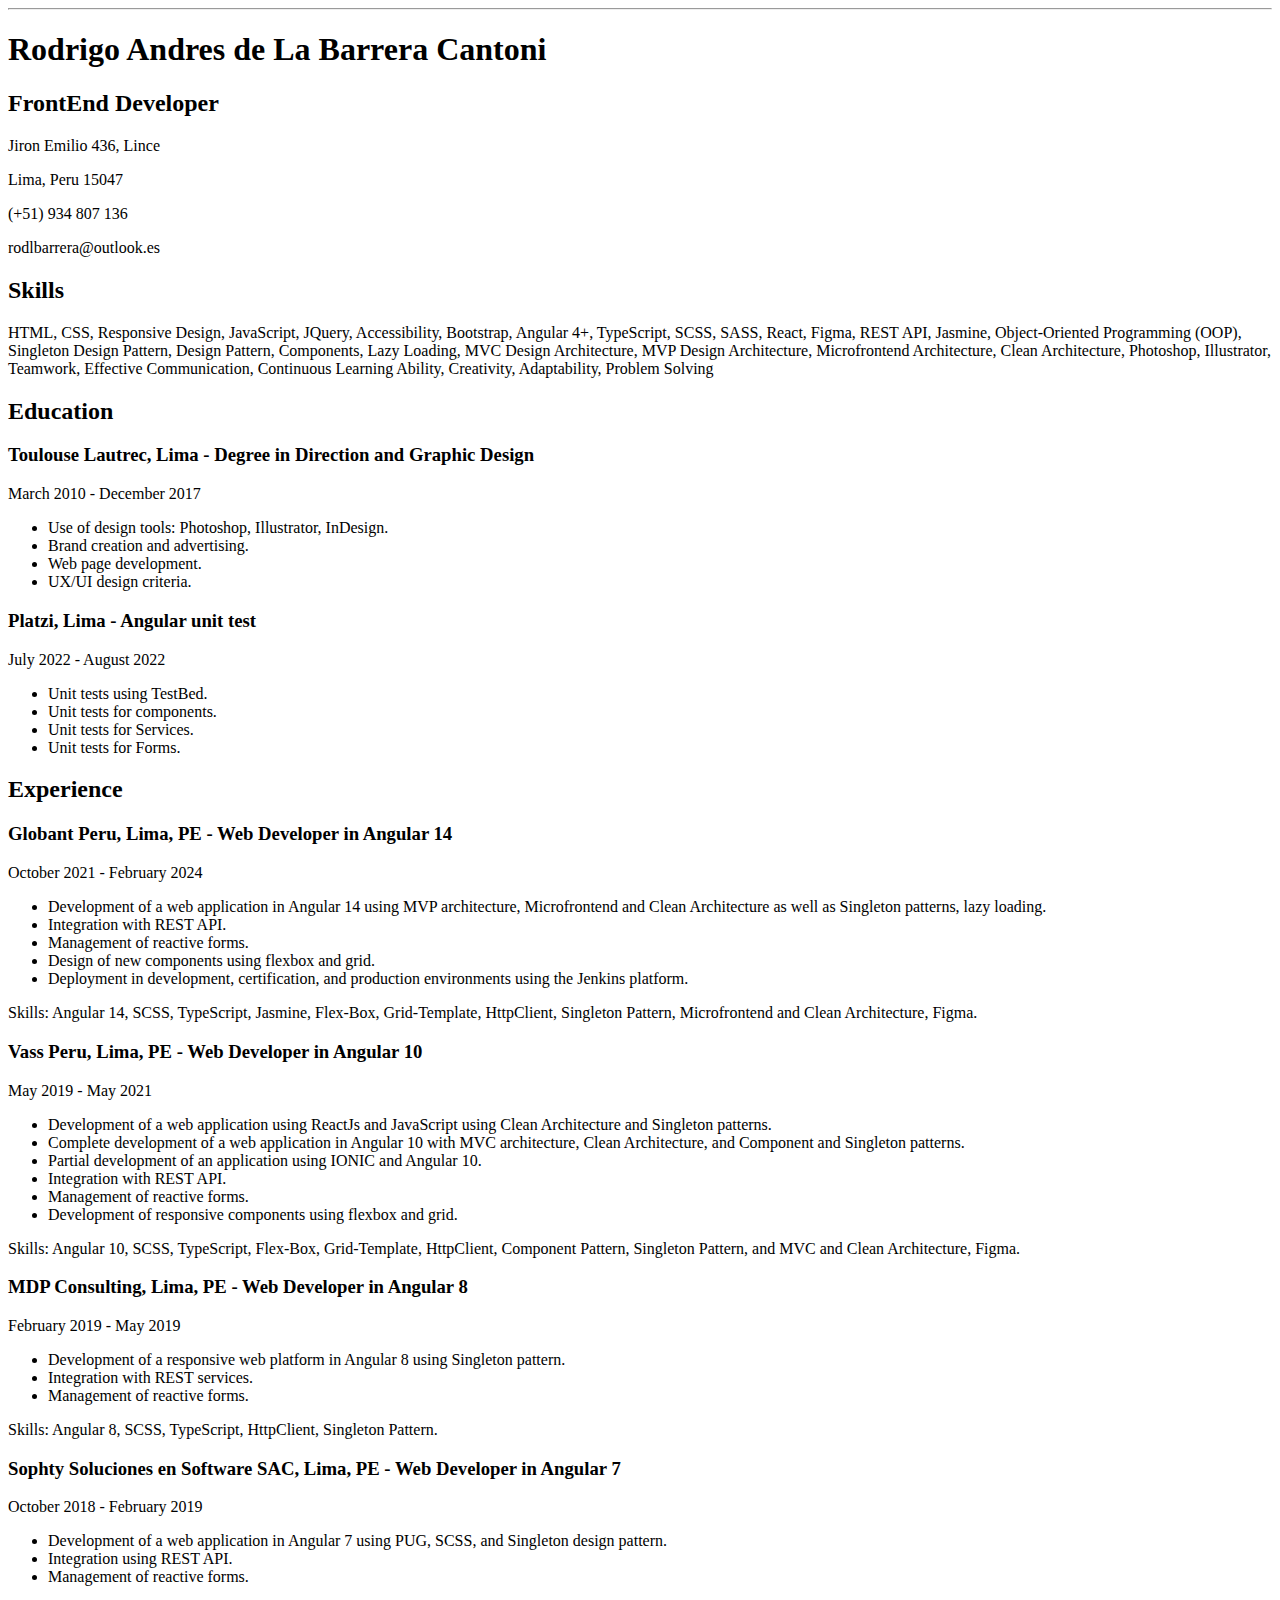
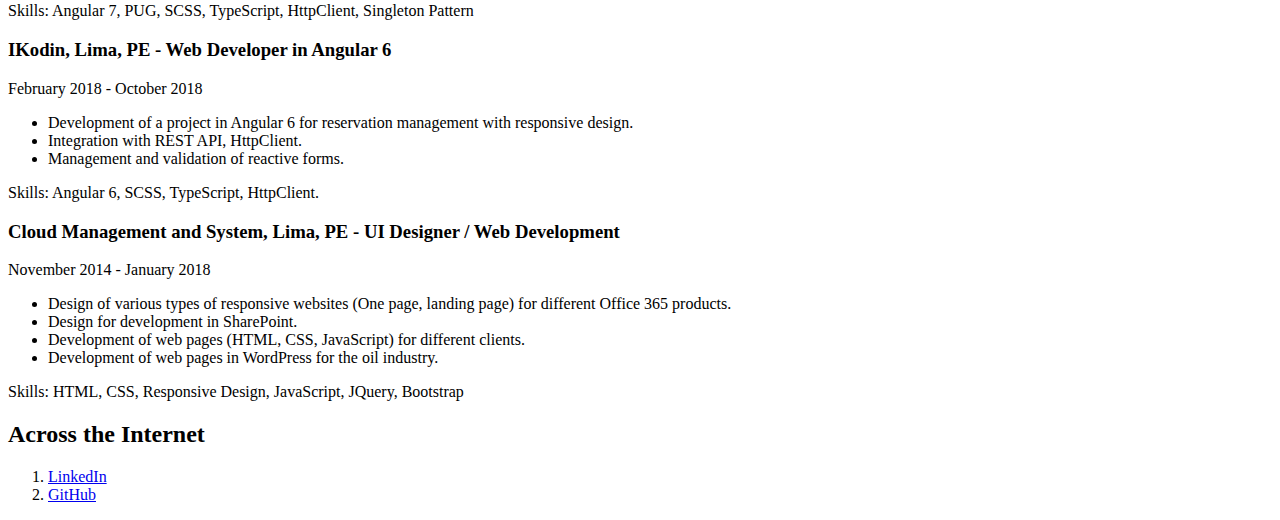
==== index.html @ b1cdea28 "create html strure / add cv information" ====
<!DOCTYPE html>
<html lang="en">
<head>
    <meta charset="UTF-8">
    <meta name="viewport" content="width=device-width, initial-scale=1.0">
    <title>Single Page CV</title>
</head>
<body>
    <hr class="separator">
    <h1>Rodrigo Andres de La Barrera Cantoni</h1>
    <section id="personal-information">
        <h2>FrontEnd Developer</h2>
        <p>Jiron Emilio 436, Lince</p>
        <p>Lima, Peru 15047</p>
        <p>(+51) 934 807 136</p>
        <p>rodlbarrera@outlook.es</p>
    </section>
    <section id="skills">
        <h2>Skills</h2>
        <p>HTML, CSS, Responsive Design, JavaScript, JQuery, Accessibility, Bootstrap, Angular 4+, TypeScript, SCSS, SASS, React, Figma, REST API, Jasmine, Object-Oriented Programming (OOP), Singleton Design Pattern, Design Pattern, Components, Lazy Loading, MVC Design Architecture, MVP Design Architecture, Microfrontend Architecture, Clean Architecture, Photoshop, Illustrator, Teamwork, Effective Communication, Continuous Learning Ability, Creativity, Adaptability, Problem Solving</p>
    </section>
    <section id="education">
        <h2>Education</h2>
        <section class="education">
            <h3>Toulouse Lautrec, Lima - Degree in Direction and Graphic Design</h3>
            <p>March 2010 - December 2017</p>
            <ul>
                <li>Use of design tools: Photoshop, Illustrator, InDesign.</li>
                <li>Brand creation and advertising.</li>
                <li>Web page development.</li>
                <li>UX/UI design criteria.</li>
            </ul>
        </section>
        <section class="education">
            <h3>Platzi, Lima - Angular unit test</h3>
            <p>July 2022 - August 2022</p>
            <ul>
                <li>Unit tests using TestBed.</li>
                <li>Unit tests for components.</li>
                <li>Unit tests for Services.</li>
                <li>Unit tests for Forms.</li>
            </ul>
        </section>
    </section> 
    <section id="experience">
        <h2>Experience</h2>
        <section class="experience">
            <h3>Globant Peru, Lima, PE - Web Developer in Angular 14</h3>
            <p>October 2021 - February 2024</p>
            <ul>
                <li>Development of a web application in Angular 14 using MVP architecture, Microfrontend and Clean Architecture as well as Singleton patterns, lazy loading.</li>
                <li>Integration with REST API.</li>
                <li>Management of reactive forms.</li>
                <li>Design of new components using flexbox and grid.</li>
                <li>Deployment in development, certification, and production environments using the Jenkins platform.</li>
            </ul>
            <p>Skills: Angular 14, SCSS, TypeScript, Jasmine, Flex-Box, Grid-Template, HttpClient, Singleton Pattern, Microfrontend and Clean Architecture, Figma.</p>
        </section>
        <section class="experience">
            <h3>Vass Peru, Lima, PE - Web Developer in Angular 10</h3>
            <p>May 2019 - May 2021</p>
            <ul>
                <li>Development of a web application using ReactJs and JavaScript using Clean Architecture and Singleton patterns.</li>
                <li>Complete development of a web application in Angular 10 with MVC architecture, Clean Architecture, and Component and Singleton patterns.</li>
                <li>Partial development of an application using IONIC and Angular 10.</li>
                <li>Integration with REST API.</li>
                <li>Management of reactive forms.</li>
                <li>Development of responsive components using flexbox and grid.</li>
            </ul>
            <p>Skills: Angular 10, SCSS, TypeScript, Flex-Box, Grid-Template, HttpClient, Component Pattern, Singleton Pattern, and MVC and Clean Architecture, Figma.</p>
        </section>
        <section class="experience">
            <h3>MDP Consulting, Lima, PE - Web Developer in Angular 8</h3>
            <p>February 2019 - May 2019</p>
            <ul>
                <li>Development of a responsive web platform in Angular 8 using Singleton pattern.</li>
                <li>Integration with REST services.</li>
                <li>Management of reactive forms.</li>
            </ul>
            <p>Skills: Angular 8, SCSS, TypeScript, HttpClient, Singleton Pattern.</p>
        </section>
        <section class="experience">
            <h3>Sophty Soluciones en Software SAC, Lima, PE - Web Developer in Angular 7</h3>
            <p>October 2018 - February 2019</p>
            <ul>
                <li>Development of a web application in Angular 7 using PUG, SCSS, and Singleton design pattern.</li>
                <li>Integration using REST API.</li>
                <li>Management of reactive forms.</li>
            </ul>
            <p>Skills: Angular 7, PUG, SCSS, TypeScript, HttpClient, Singleton Pattern</p>
        </section>
        <section class="experience">
            <h3>IKodin, Lima, PE - Web Developer in Angular 6</h3>
            <p>February 2018 - October 2018</p>
            <ul>
                <li>Development of a project in Angular 6 for reservation management with responsive design.</li>
                <li>Integration with REST API, HttpClient.</li>
                <li>Management and validation of reactive forms.</li>
            </ul>
            <p>Skills: Angular 6, SCSS, TypeScript, HttpClient.</p>
        </section>
        <section class="experience">
            <h3>Cloud Management and System, Lima, PE - UI Designer / Web Development</h3>
            <p>November 2014 - January 2018</p>
            <ul>
                <li>Design of various types of responsive websites (One page, landing page) for different Office 365 products.</li>
                <li>Design for development in SharePoint.</li>
                <li>Development of web pages (HTML, CSS, JavaScript) for different clients.</li>
                <li>Development of web pages in WordPress for the oil industry.</li>
            </ul>
            <p>Skills: HTML, CSS, Responsive Design, JavaScript, JQuery, Bootstrap</p>
        </section>
    </section>
    <section id="across-internet">
        <h2>Across the Internet</h2>
        <ol>
            <li><a href="https://www.linkedin.com/in/rodrigo-de-la-barrera-font-end/">LinkedIn</a></li>
            <li><a href="https://github.com/rodlBarrera">GitHub</a></li>
        </ol>
    </section>
</body>
</html>
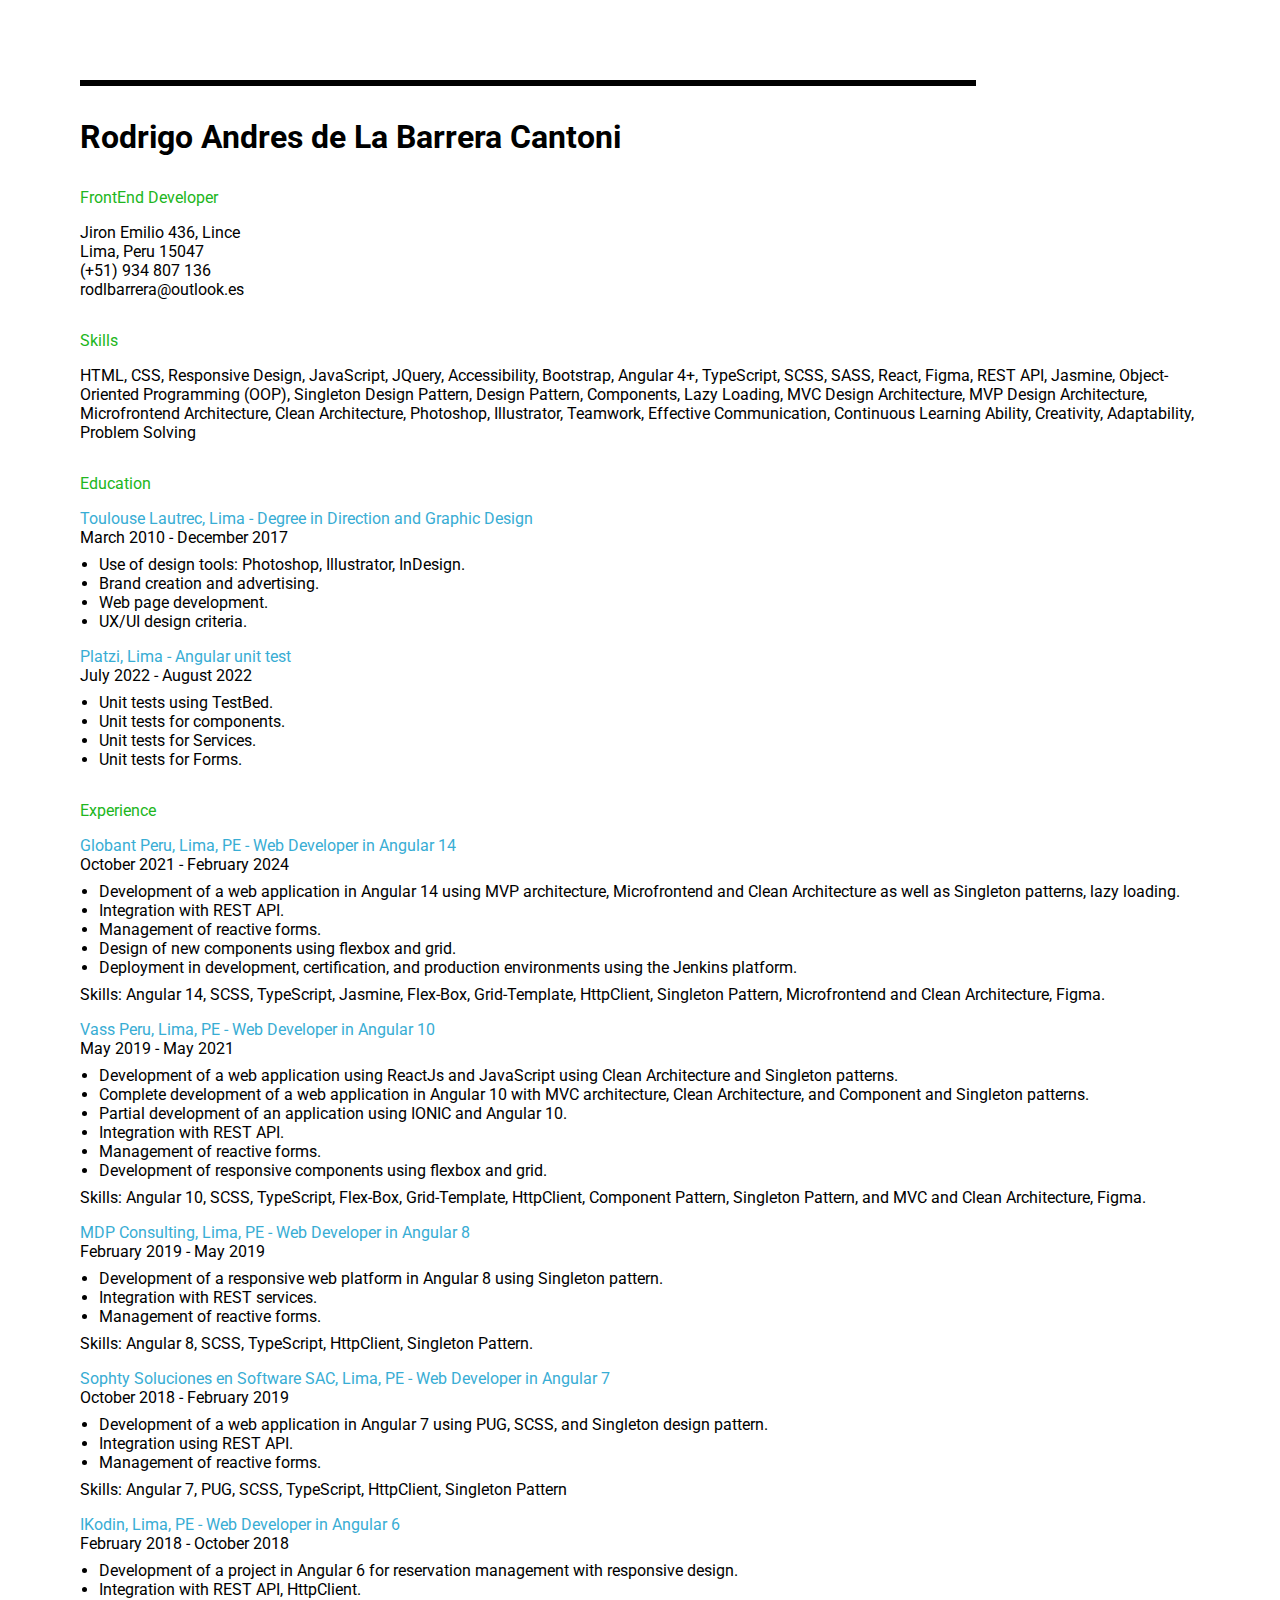
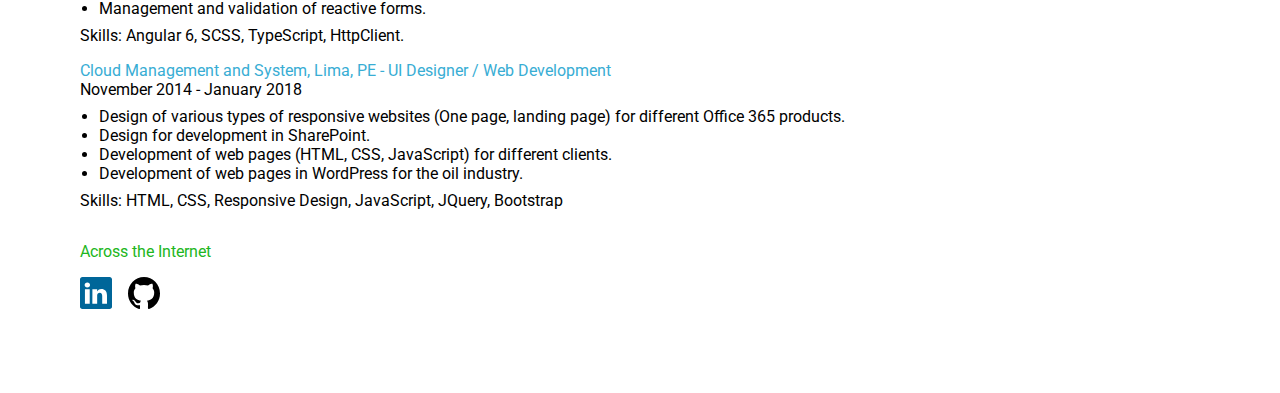
==== commit 0f516743: "add styles / add SEO and Open Graph / add favicon" ====
--- a/index.html
+++ b/index.html
@@ -3,7 +3,28 @@
 <head>
     <meta charset="UTF-8">
     <meta name="viewport" content="width=device-width, initial-scale=1.0">
+    <meta name="description" content="Rodrigo Andres de La Barrera Cantoni - FrontEnd Developer with extensive experience in Angular, React, and web development.">
+    <meta name="keywords" content="Rodrigo Andres de La Barrera Cantoni, FrontEnd Developer, Angular, React, Web Development, HTML, CSS, JavaScript">
+    <meta property="og:title" content="Rodrigo Andres de La Barrera Cantoni - FrontEnd Developer">
+    <meta property="og:description" content="Rodrigo Andres de La Barrera Cantoni - FrontEnd Developer with extensive experience in Angular, React, and web development.">
+    <meta property="og:image" content="./assets/profile-picture.jpg">
+    <meta property="og:url" content="https://yourwebsite.com">
+    <meta name="twitter:title" content="Rodrigo Andres de La Barrera Cantoni - FrontEnd Developer">
+    <meta name="twitter:description" content="Rodrigo Andres de La Barrera Cantoni - FrontEnd Developer with extensive experience in Angular, React, and web development.">
+    <meta name="twitter:image" content="./assets/profile-picture.jpg">
+    <meta name="author" content="Rodrigo de La Barrera" />
     <title>Single Page CV</title>
+    <link rel="manifest" href="./assets/site.webmanifest">
+    <link rel="preconnect" href="https://fonts.googleapis.com">
+    <link rel="preconnect" href="https://fonts.gstatic.com" crossorigin>
+    <link href="https://fonts.googleapis.com/css2?family=Roboto:ital,wght@0,100..900;1,100..900&display=swap" rel="stylesheet">
+    <link rel="stylesheet" href="./style.css">
+    <link rel="apple-touch-icon" sizes="180x180" href="./assets/favicon/favicon-180x180.png">
+    <link rel="icon" type="image/png" sizes="32x32" href="./assets/favicon/favicon-32x32.png">
+    <link rel="icon" type="image/png" sizes="16x16" href="./assets/favicon/favicon-16x16.png">
+    <link rel="manifest" href="./assets/favicon/site.webmanifest">
+    <meta name="msapplication-TileColor" content="#000000">
+    <meta name="theme-color" content="#ffffff">
 </head>
 <body>
     <hr class="separator">
@@ -113,10 +134,14 @@
     </section>
     <section id="across-internet">
         <h2>Across the Internet</h2>
-        <ol>
-            <li><a href="https://www.linkedin.com/in/rodrigo-de-la-barrera-font-end/">LinkedIn</a></li>
-            <li><a href="https://github.com/rodlBarrera">GitHub</a></li>
-        </ol>
+        <ul>
+            <li><a href="https://www.linkedin.com/in/rodrigo-de-la-barrera-font-end/">
+                <img src="./assets/linkedin-icon-2-logo-svgrepo-com.svg" alt="LinkedIn Logo">
+            </a></li>
+            <li><a href="https://github.com/rodlBarrera">
+                <img src="./assets/github-142-svgrepo-com.svg" alt="GitHub Logo">
+            </a></li>
+        </ul>
     </section>
 </body>
 </html>--- a/style.css
+++ b/style.css
@@ -0,0 +1,65 @@
+* {
+    margin: 0;
+    padding: 0;
+    box-sizing: border-box;
+}
+
+body {
+    font-family: 'Roboto', sans-serif;
+    margin: 5em;
+    font-size: 16px;
+}
+
+.separator {
+    margin-bottom: 2em;
+    width: 80%;
+    border: 3px solid #000;
+}
+
+h1 {
+    margin-bottom: 1em;
+}
+
+h2 {
+    font-weight: normal;
+    color: #21b621;
+    font-size: 1rem;
+    margin-bottom: 1em;
+}
+
+h3 {
+    font-weight: normal;
+    color: #38add4;
+    font-size: 1rem;
+}
+
+body > section {
+    margin-bottom: 2em;
+}
+
+body > section:last-child {
+    margin-bottom: 0;
+}
+
+.education, .experience {
+    margin-bottom: 1em;
+}
+
+.education ul, .experience ul {
+    padding-left: 1.2em;
+    margin: .5em 0;
+}
+
+#across-internet ul{
+    display: flex;
+    gap: 1em;
+}
+
+#across-internet ul li {
+    list-style: none;
+}
+
+#across-internet ul li img{
+    width: 32px;
+    height: 32px;
+}